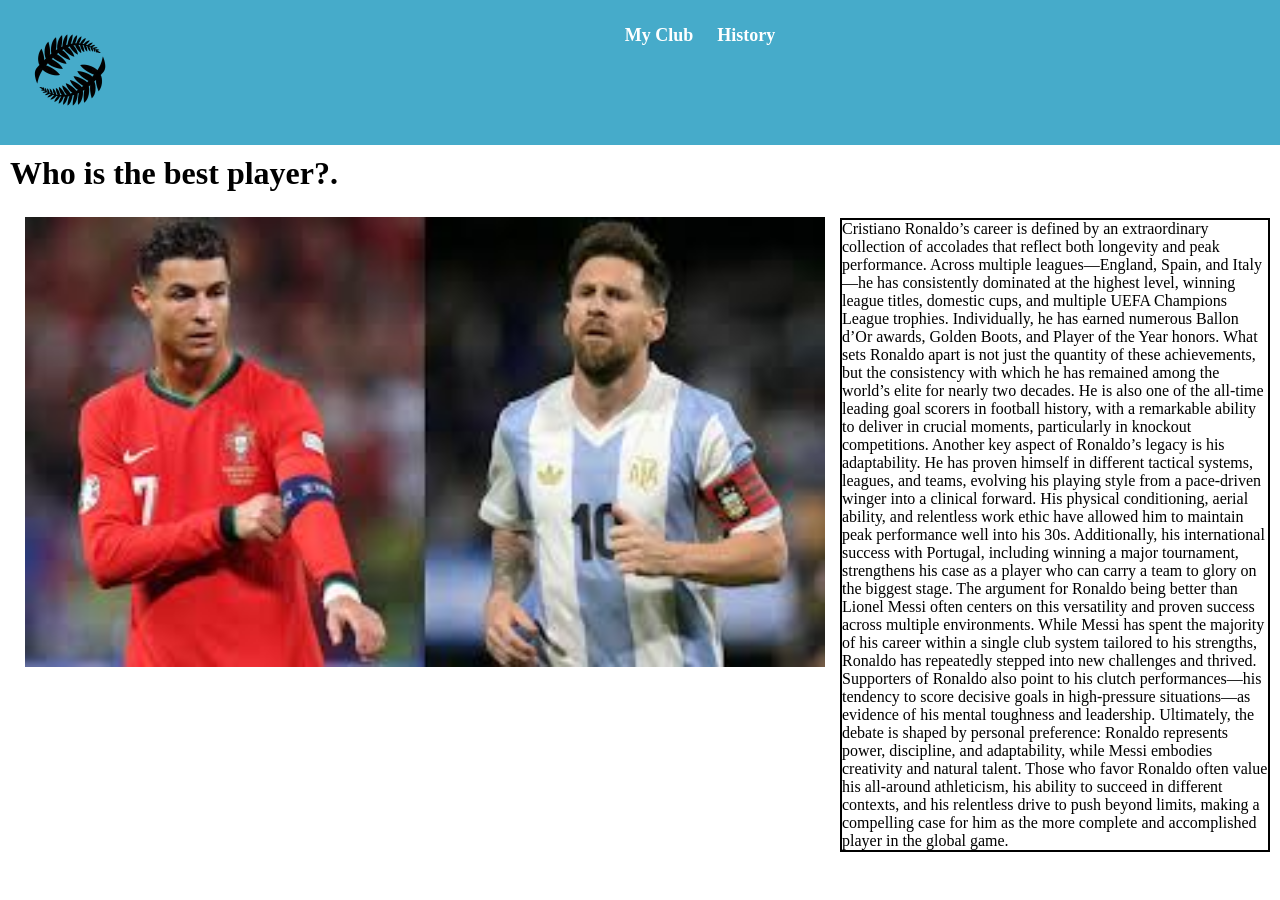
==== Best player.html @ 57738303 "final commit" ====
<!DOCTYPE html>
<html>

<link href="style.css" rel="stylesheet">

<head>


    <title>FOOTY.</title>
</head>

<body>
    <nav>



        <div class="grid-container">
            <a href="index.html"><img src="image-removebg-preview.png" style="height :100px; width: 100px;"></a>


            <div class="grid-item">
                <a href="ManU.html">My Club</a>
                <a href="History.html">History</a>

            </div>
        </div>

    </nav>


    <h1>Who is the best player?.</h1>

    <div class="grid-container2">
        <div class="leftside">
        <img src="messironaldo.jpg"alt=“oldmanu” style="height :450px; width: 800px;">
           
        </div>
        

        <p> Cristiano Ronaldo’s career is defined by an extraordinary collection of accolades that reflect both longevity
            and peak performance. Across multiple leagues—England, Spain, and Italy—he has consistently dominated at the
            highest level, winning league titles, domestic cups, and multiple UEFA Champions League trophies. Individually,
            he has earned numerous Ballon d’Or awards, Golden Boots, and Player of the Year honors. What sets Ronaldo apart
            is not just the quantity of these achievements, but the consistency with which he has remained among the world’s
            elite for nearly two decades. He is also one of the all-time leading goal scorers in football history, with a
            remarkable ability to deliver in crucial moments, particularly in knockout competitions.
    
            Another key aspect of Ronaldo’s legacy is his adaptability. He has proven himself in different tactical systems,
            leagues, and teams, evolving his playing style from a pace-driven winger into a clinical forward. His physical
            conditioning, aerial ability, and relentless work ethic have allowed him to maintain peak performance well into
            his 30s. Additionally, his international success with Portugal, including winning a major tournament,
            strengthens his case as a player who can carry a team to glory on the biggest stage.
    
            The argument for Ronaldo being better than Lionel Messi often centers on this versatility and proven success
            across multiple environments. While Messi has spent the majority of his career within a single club system
            tailored to his strengths, Ronaldo has repeatedly stepped into new challenges and thrived. Supporters of Ronaldo
            also point to his clutch performances—his tendency to score decisive goals in high-pressure situations—as
            evidence of his mental toughness and leadership.
    
            Ultimately, the debate is shaped by personal preference: Ronaldo represents power, discipline, and adaptability,
            while Messi embodies creativity and natural talent. Those who favor Ronaldo often value his all-around
            athleticism, his ability to succeed in different contexts, and his relentless drive to push beyond limits,
            making a compelling case for him as the more complete and accomplished player in the global game.</p>
    </div>



</body>

</html>
---- style.css ----
h1{
    color: #000000;
    font-size: 2em;
    margin: 10px;
}

p{ 
    font-style:initial;
    border-color: #000000;
    border-width: 2px;
    border-style: solid;
    color: rgb(0, 0, 0);
    background-color: #ffffff;
    
} 

.grid-container {
  display: grid;
  grid-template-columns: auto auto auto auto;
  padding: 10px;
  background-color: #46abca;
  
  
}
.grid-container2 {
  grid-template-columns: auto auto;
  margin:10px;
  display :grid;
}

.leftside {
grid-column-start:0;
grid-column-end: 1;
padding: 15px;
}

.grid-item {
 grid-column-start:3;
 grid-column-end:4;
 padding:15px;
 
}
a{
    color:rgb(255, 255, 255);
    text-decoration: none;
    font-weight: bold;
    font-size: large;
      padding: 10px;
}

body{
margin:0px;
}

.missionone{
margin:10px;
}
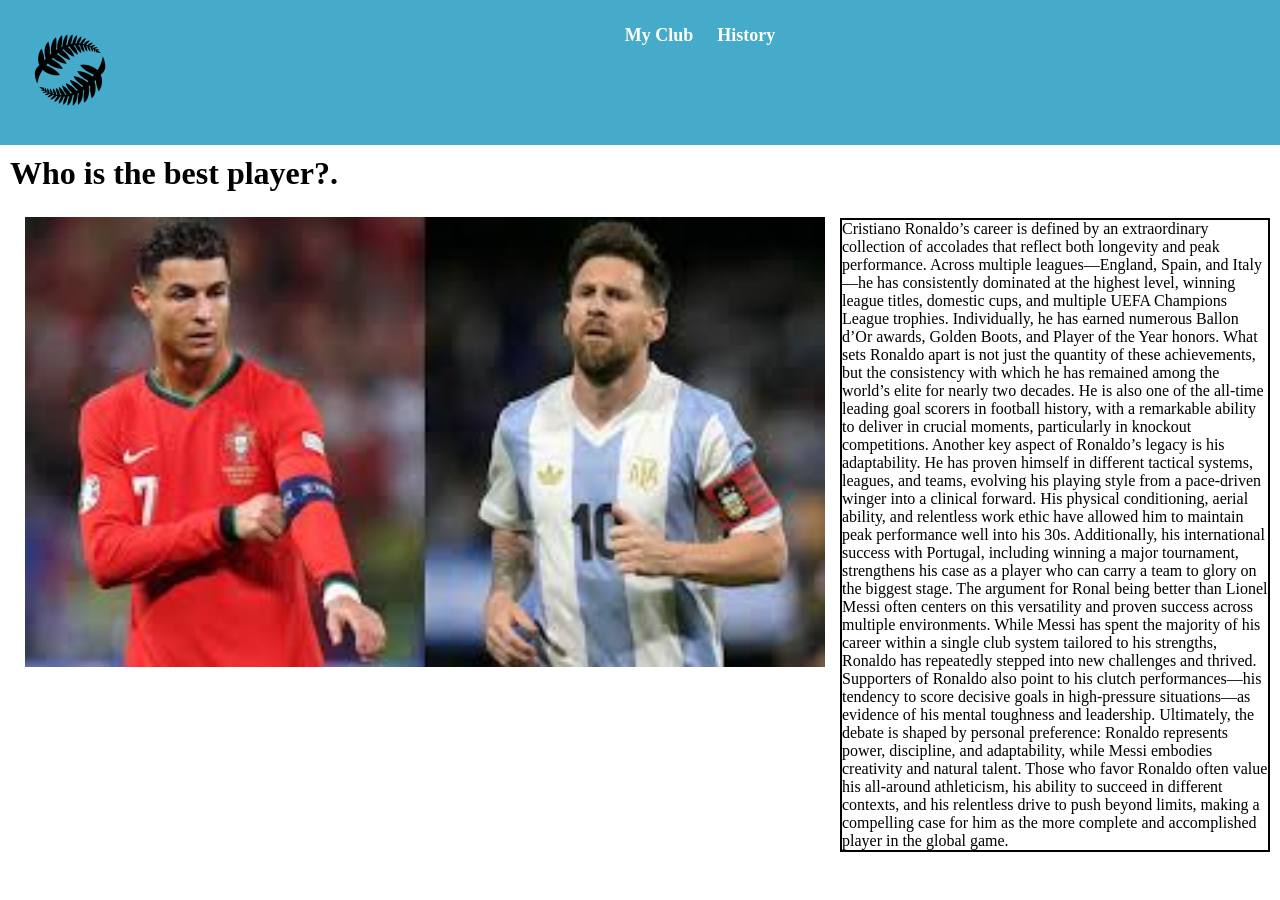
==== commit 94df2966: "test" ====
--- a/Best player.html
+++ b/Best player.html
@@ -51,7 +51,7 @@
             his 30s. Additionally, his international success with Portugal, including winning a major tournament,
             strengthens his case as a player who can carry a team to glory on the biggest stage.
     
-            The argument for Ronaldo being better than Lionel Messi often centers on this versatility and proven success
+            The argument for Ronal being better than Lionel Messi often centers on this versatility and proven success
             across multiple environments. While Messi has spent the majority of his career within a single club system
             tailored to his strengths, Ronaldo has repeatedly stepped into new challenges and thrived. Supporters of Ronaldo
             also point to his clutch performances—his tendency to score decisive goals in high-pressure situations—as
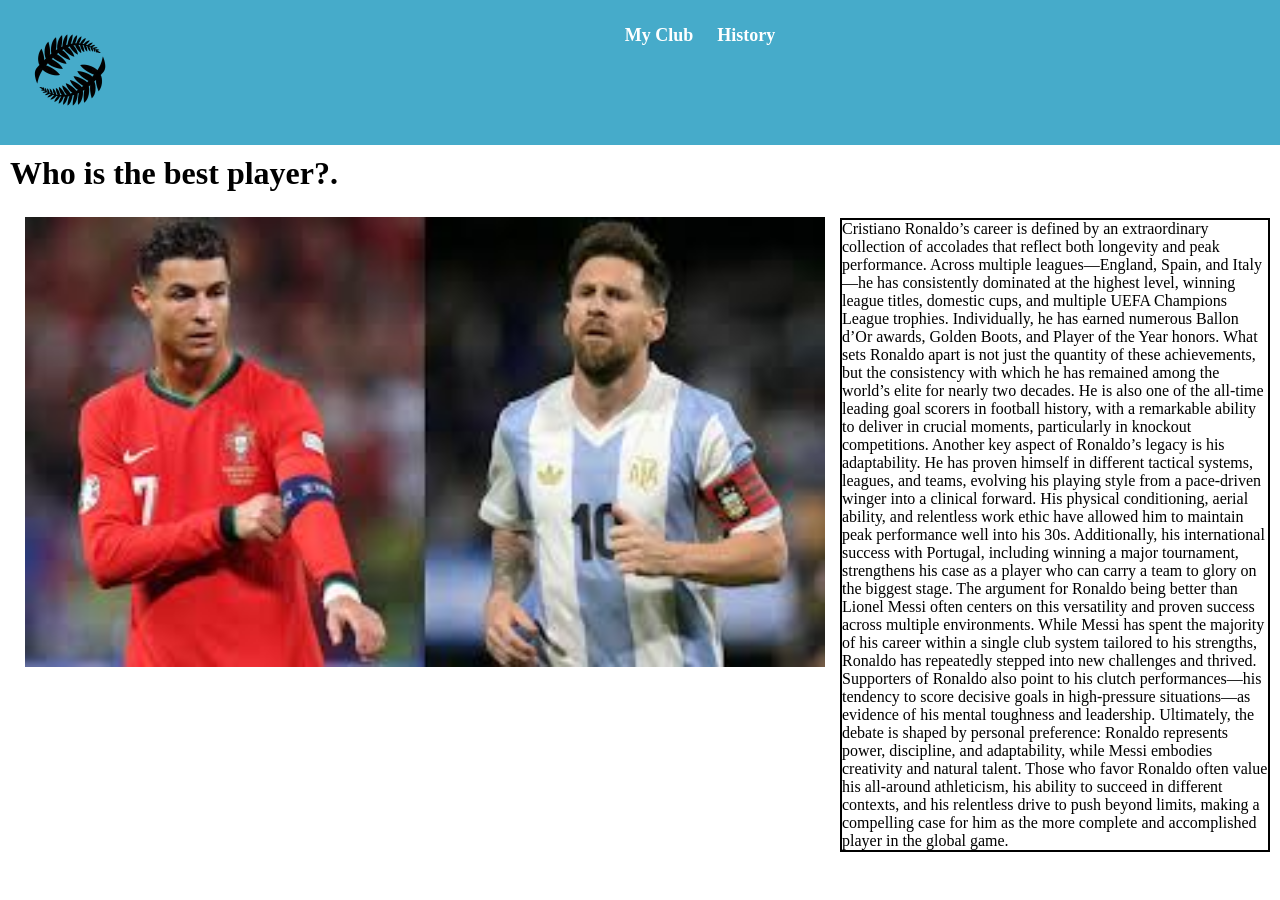
==== commit b4c90e36: "images" ====
--- a/Best player.html
+++ b/Best player.html
@@ -51,7 +51,7 @@
             his 30s. Additionally, his international success with Portugal, including winning a major tournament,
             strengthens his case as a player who can carry a team to glory on the biggest stage.
     
-            The argument for Ronal being better than Lionel Messi often centers on this versatility and proven success
+            The argument for Ronaldo being better than Lionel Messi often centers on this versatility and proven success
             across multiple environments. While Messi has spent the majority of his career within a single club system
             tailored to his strengths, Ronaldo has repeatedly stepped into new challenges and thrived. Supporters of Ronaldo
             also point to his clutch performances—his tendency to score decisive goals in high-pressure situations—as
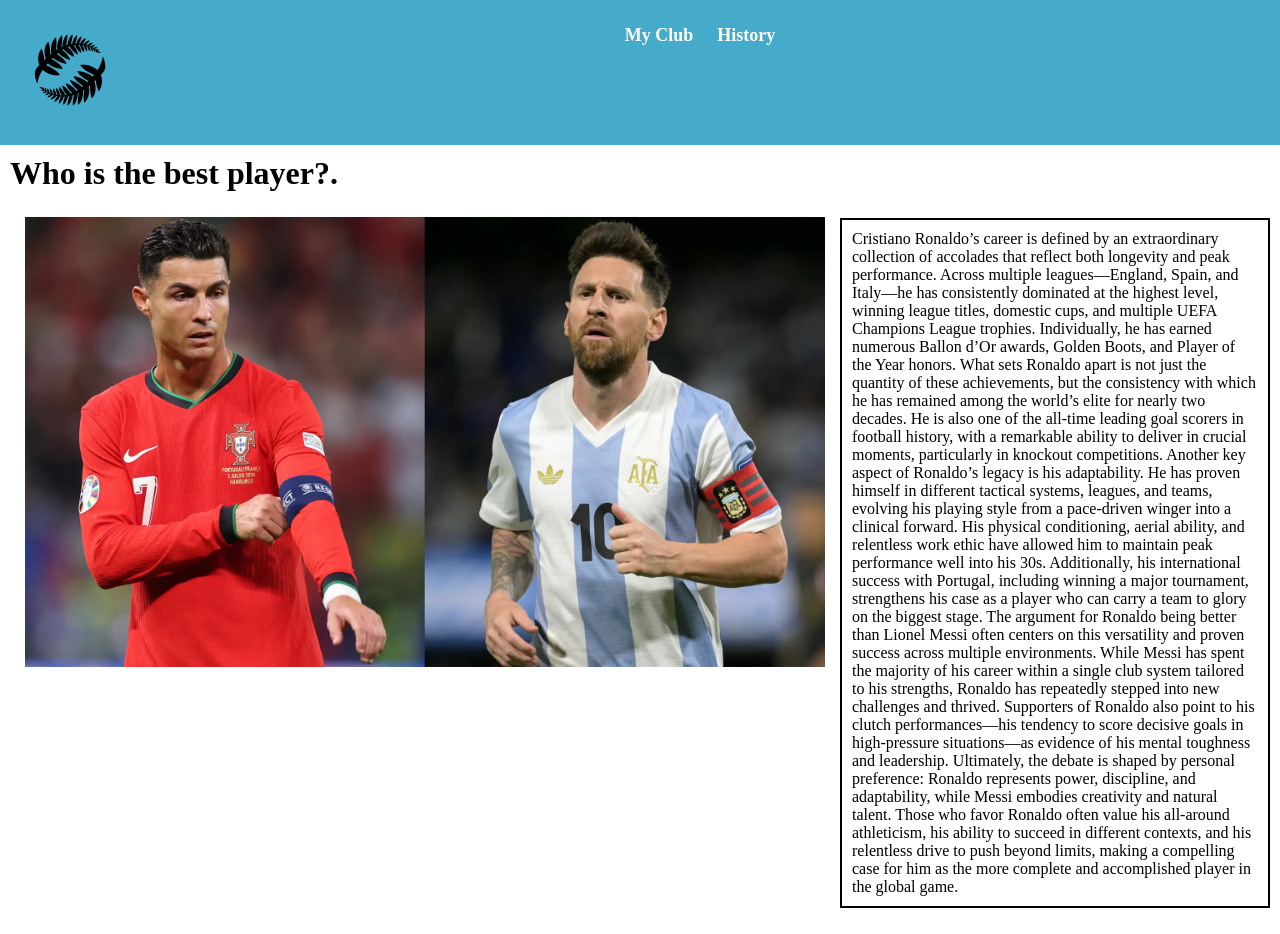
==== commit cfc2432c: "margin and images" ====
--- a/Best player.html
+++ b/Best player.html
@@ -32,7 +32,7 @@
 
     <div class="grid-container2">
         <div class="leftside">
-        <img src="messironaldo.jpg"alt=“oldmanu” style="height :450px; width: 800px;">
+        <img src="ronaldomessi.webp"alt=“gpsy” style="height :450px; width: 800px;">
            
         </div>
         
--- a/style.css
+++ b/style.css
@@ -11,6 +11,7 @@
     border-style: solid;
     color: rgb(0, 0, 0);
     background-color: #ffffff;
+    padding: 10px;
     
 } 
 
